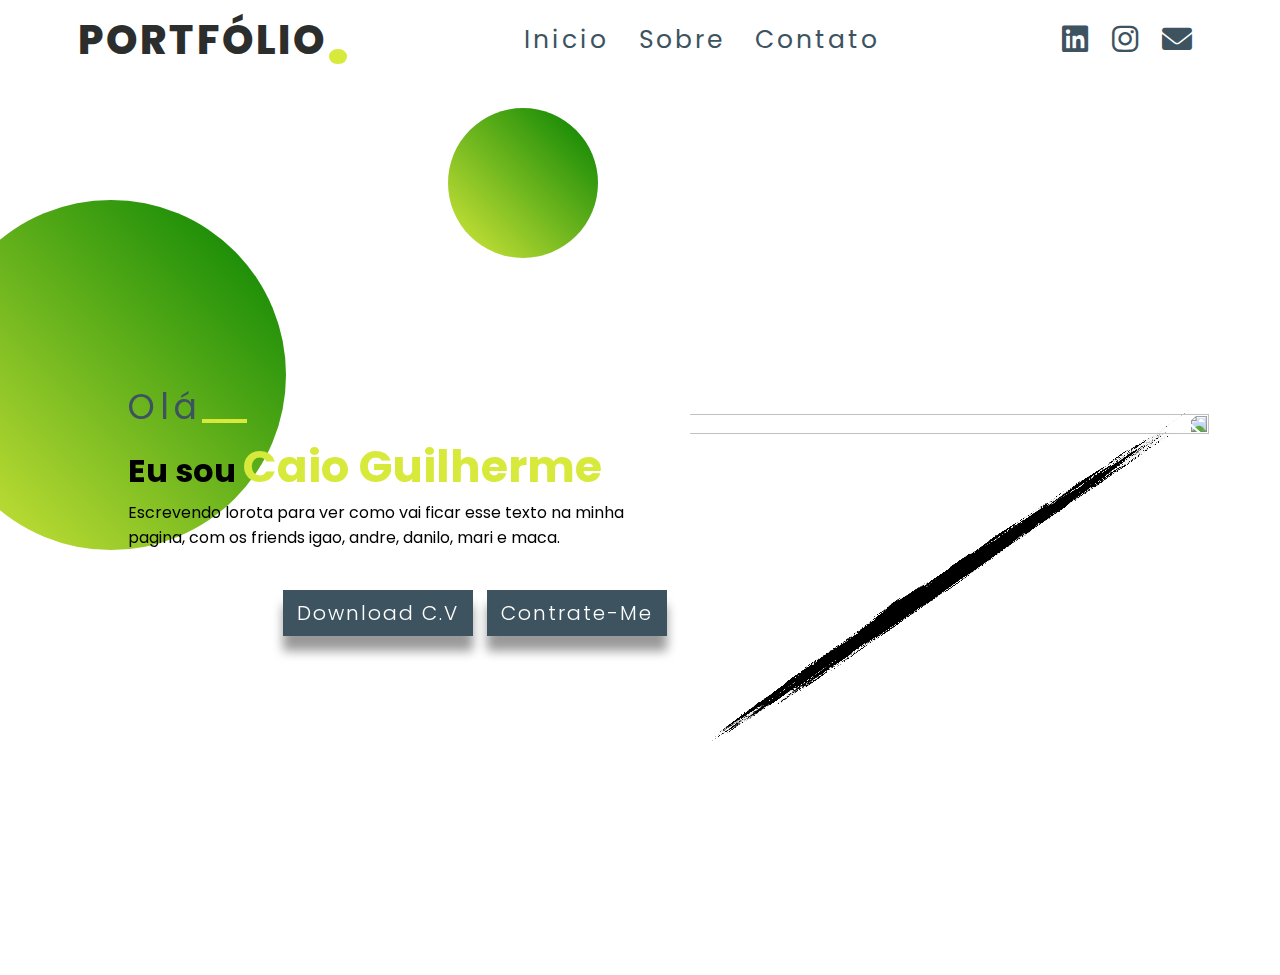
==== index.html @ 5a188521 "Primeiro commit" ====
<!DOCTYPE html>
<html lang="pt-br">
<head>
    <meta charset="UTF-8">
    <meta name="viewport" content="width=device-width, initial-scale=1.0">
    <link rel="stylesheet" href="style.css">
    <link rel="stylesheet" href="https://cdnjs.cloudflare.com/ajax/libs/font-awesome/6.0.0-beta3/css/all.min.css">
    <script src="https://unpkg.com/typed.js@2.0.16/dist/typed.umd.js"></script>
    <title>Portfólio</title>
</head>

<body>
    <div class="container">
        <nav>
            <div class="logo">Portfólio<b>.</b></div>
            <ul class="navItens">
                <li><a href="#">Inicio</a></li>
                <li><a href="sobre.html">Sobre</a></li>
                <li><a href="#">Contato</a></li>
            </ul>
            <div class="links">
                <a href="#"><i class="fab fa-linkedin"></i></a>
                <a href="#"><i class="fab fa-instagram"></i></a>
                <a href="#"><i class="fas fa-envelope"></i></a>
            </div>
        </nav>
        <div class="wrapper">
            <div class="cols cols0">
                <span class="topline">Olá</span>
                <h1>Eu sou <span class="multiText">Caio Guilherme</span></h1>
                <p>Escrevendo lorota para ver como vai ficar esse texto na minha pagina, com os friends igao, andre, danilo, mari e maca.</p>
                <div class="btns">
                    <a href="arquivos/Curriculo Caio Guilherme.pdf" download><button>Download C.V</button></a>
                    <button>Contrate-me</button>
                </div>
            </div>
            
            <div class="cols cols1">
                <div class="imgbox">
                    <img src="img/blackSplash.png" id="splash">
                    <img src="img/eu.png">
                   
                </div>
            </div>
        </div>
        <div id="conteudoSobre" style="display: none;"></div>
    </div> 
    
    <script src="script.js"></script>
</body>
</html>
---- style.css ----
@import url(https://fonts.googleapis.com/css2?family=Poppins:wght@400;600;900&display=swap);

*{
    margin: 0;
    padding: 0;
    box-sizing: border-box;
    font-family: 'poppins',sans-serif;

}

body, html {
    height: 100%;
    margin: 0;
    padding: 0;
    
}


body{

   /*overflow: hidden;*/
}


.container{
    min-height: 100%;
    width: 100%;
    min-height: 100vh;
    background-color: white;
}

nav{
    display: flex;
    width: 100%;
    justify-content: space-around;
    height: 80px;
    line-height: 80px;
    z-index: 111;
   
}

.logo{
    display: flex;
    font-size: 40px;
    font-weight: 800;
    color: rgb(44, 45, 45);
    letter-spacing: 3px;
    cursor: pointer;
    text-transform: uppercase;
}

b{
    font-size: 70px;
    color: rgb(215, 233, 59)
}

.navItens{
    display: flex;
}

.navItens li{
    list-style: none;
    margin: 0 15px;
}

.navItens li a{
    font-size: 25px;
    color: #3d535f;
    letter-spacing: 3px;
    text-decoration: none;
    text-transform: capitalize;

}

.navItens li:hover a,
.links a:hover{
    color: rgb(215, 233, 59)

}

.links a{
    font-size: 30px;
    color: #3d535f;
    margin: 25px 10px;

}

.wrapper{
    display: flex;
    width: 100%;
    height: calc(100vh - 5px);
    justify-content: center;
    align-items: center;
    padding: 0 10%;
    overflow: hidden;
}

.wrapper::before{
    position: absolute;
    content: '';
    height: 350px;
    width: 350px;
    border-radius: 50%;
    left: -5%;
    top: 200px; 
    background: linear-gradient(45deg, rgb(215, 233, 59), green);
    animation: object1 6s linear infinite;
}

.wrapper::after{
    position: absolute;
    content: '';
    height: 150px;
    width: 150px;
    border-radius: 50%;
    left: 35%;
    top: 12%; 
    background: linear-gradient(45deg, rgb(215, 233, 59), green);
    animation: object2 6s linear infinite;
}
@keyframes object1 {
    60%{
        left: -10%;
        top: 35%
    }
    
}
@keyframes object2 {
    60%{
        left: 35%;
        top: 10%
    }
    
}

.cols0{
    width: 60%;
    z-index: 5;
}

.cols{
    width: 50%;
}

.topline{
    display: block;
    position: relative;
    font-size: 35px;
    letter-spacing: 5px;
    color: #3d535f;
}
.topline::after{
    position: absolute;
    content: '';
    height: 4px;
    width: 45px;
    bottom: 10px;
    background-color: rgb(215, 233, 59);
}
.h1{
    display: block;
    font-size: 7em;
    font-weight: 900;
    color: #3d535f;

}

.multiText{
    font-size: 140%;
    color: rgb(215, 233, 59);
    text-transform: capitalize;
}

.p{
    display: block;
    width: 90%;
    font-family: 1.2em;
    color: #3d535f;

}

.btns{
    width: 100%;
    position: relative;
    left: 150px;
}

button{
    outline: none;
    border: none;
    cursor: pointer;
    font-size: 20px;
    font-weight: 300;
    color: #fff;
    background-color: #3d535f;
    padding: 8px 14px;
    margin: 40px 5px;
    letter-spacing: 2px;
    text-transform: capitalize;
    box-shadow: 0 15px 10px rgb(0, 0, 0, 0.4);
}

button:hover{
    background-color: rgb(215, 233, 59);
}

.imgbox{
    position: relative;
    width: 90%;
    height: 90%;
}

.imgbox img{
    position: relative;
    left: 50px;
    height: 100%;
    width: calc(130% - 80px);
    top: -100px;
    right: 50px;
    transform: rotateY(180deg);
    animation: animateUser 4s linear infinite;
    
}

@keyframes animateUser {
    50%{
        right: 30px;
        top: -90px;
    }
}

.imgbox #splash{
    position: absolute;
    top: 39px;
    left: 120px;
    transform: translate(-20%, -50%) rotate(-35deg);
    width: 160%;
    filter: saturate(200%);
    animation: animate 4s linear infinite;
}

@keyframes animate {
    50%{
        top: 49px;
        left: 51px;
        width: 155%;
        
    }
}
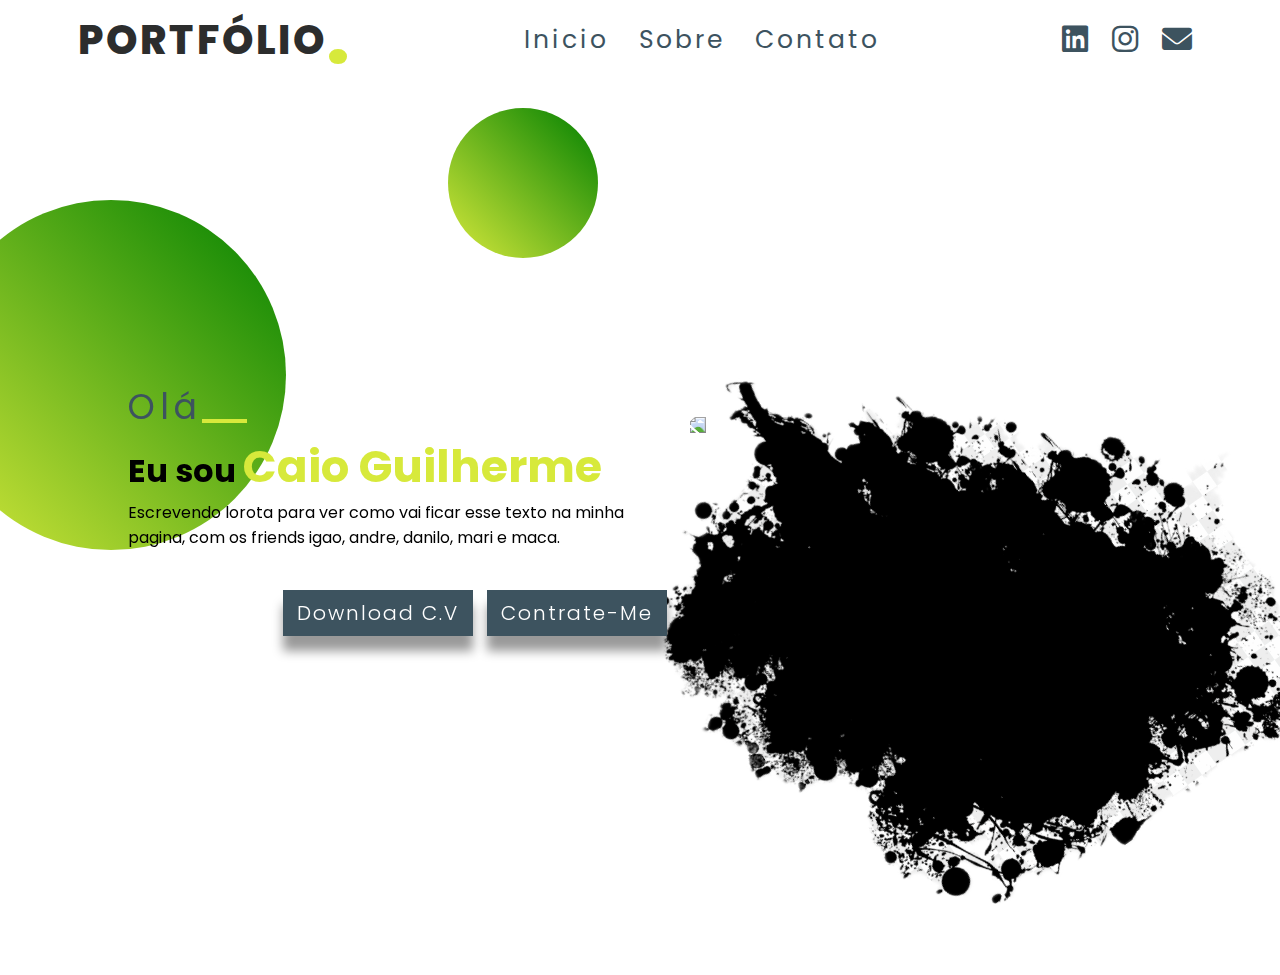
==== commit 0daefc38: "tela responsiva" ====
--- a/index.html
+++ b/index.html
@@ -6,6 +6,8 @@
     <link rel="stylesheet" href="style.css">
     <link rel="stylesheet" href="https://cdnjs.cloudflare.com/ajax/libs/font-awesome/6.0.0-beta3/css/all.min.css">
     <script src="https://unpkg.com/typed.js@2.0.16/dist/typed.umd.js"></script>
+    <meta name="viewport" content="width=device-width, initial-scale=1.0">
+
     <title>Portfólio</title>
 </head>
 
--- a/style.css
+++ b/style.css
@@ -213,7 +213,7 @@
 .imgbox img{
     position: relative;
     left: 50px;
-    height: 100%;
+    height: auto;
     width: calc(130% - 80px);
     top: -100px;
     right: 50px;
@@ -246,4 +246,13 @@
         width: 155%;
         
     }
+}
+
+
+@media (max-width: 768px) {
+    /* Estilos para telas menores, por exemplo, smartphones */
+    .cols {
+        flex-direction: column; /* Coluna em vez de linha */
+    }
+    /* Adicione mais estilos para dispositivos móveis conforme necessário */
 }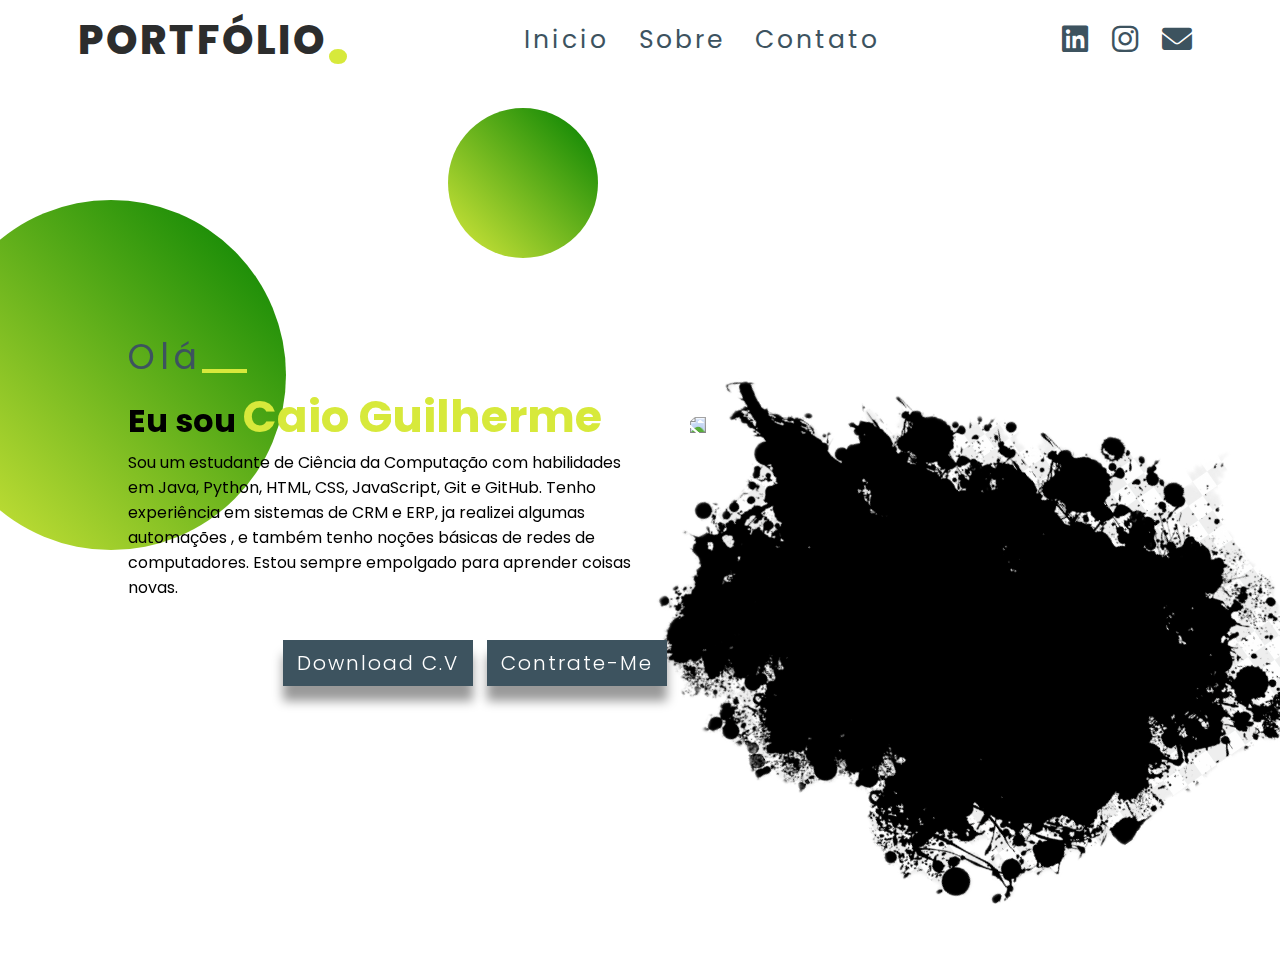
==== commit 82e3133d: "ajuste no texto inicial" ====
--- a/index.html
+++ b/index.html
@@ -30,7 +30,12 @@
             <div class="cols cols0">
                 <span class="topline">Olá</span>
                 <h1>Eu sou <span class="multiText">Caio Guilherme</span></h1>
-                <p>Escrevendo lorota para ver como vai ficar esse texto na minha pagina, com os friends igao, andre, danilo, mari e maca.</p>
+                <p>
+                    Sou um estudante de Ciência da Computação com habilidades em Java, Python, HTML, CSS, JavaScript, Git e GitHub. 
+                    Tenho experiência em sistemas de CRM e ERP, ja realizei algumas automações , 
+                    e também tenho noções básicas de redes de computadores. 
+                    Estou sempre empolgado para aprender coisas novas.
+                </p>
                 <div class="btns">
                     <a href="arquivos/Curriculo Caio Guilherme.pdf" download><button>Download C.V</button></a>
                     <button>Contrate-me</button>
--- a/style.css
+++ b/style.css
@@ -250,9 +250,9 @@
 
 
 @media (max-width: 768px) {
-    /* Estilos para telas menores, por exemplo, smartphones */
+    
     .cols {
-        flex-direction: column; /* Coluna em vez de linha */
-    }
-    /* Adicione mais estilos para dispositivos móveis conforme necessário */
+        flex-direction: column; 
+    }
+  
 }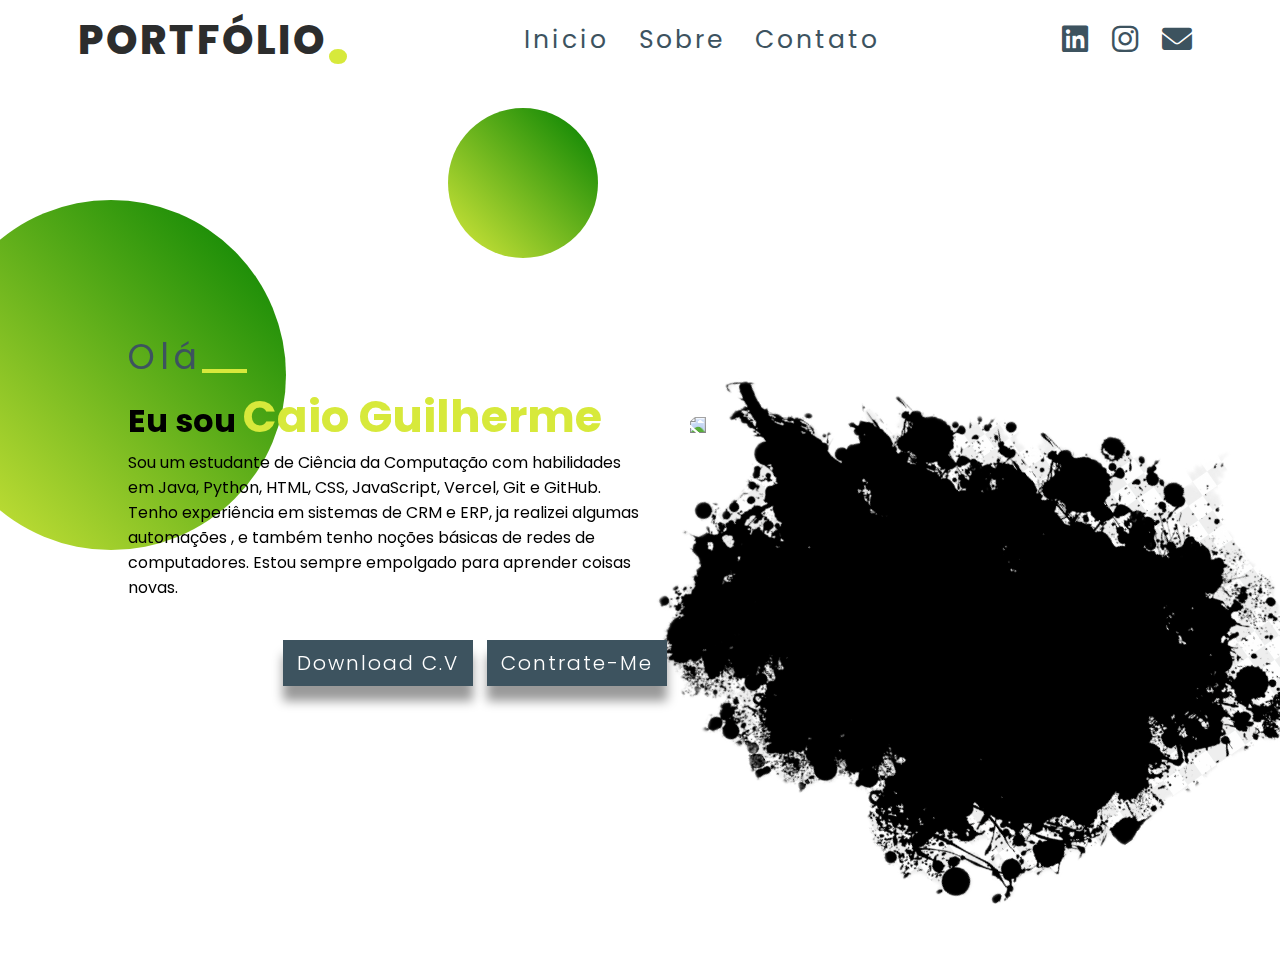
==== commit 24d0548a: "adicinando outra tecnologia" ====
--- a/index.html
+++ b/index.html
@@ -31,7 +31,7 @@
                 <span class="topline">Olá</span>
                 <h1>Eu sou <span class="multiText">Caio Guilherme</span></h1>
                 <p>
-                    Sou um estudante de Ciência da Computação com habilidades em Java, Python, HTML, CSS, JavaScript, Git e GitHub. 
+                    Sou um estudante de Ciência da Computação com habilidades em Java, Python, HTML, CSS, JavaScript, Vercel, Git e GitHub. 
                     Tenho experiência em sistemas de CRM e ERP, ja realizei algumas automações , 
                     e também tenho noções básicas de redes de computadores. 
                     Estou sempre empolgado para aprender coisas novas.
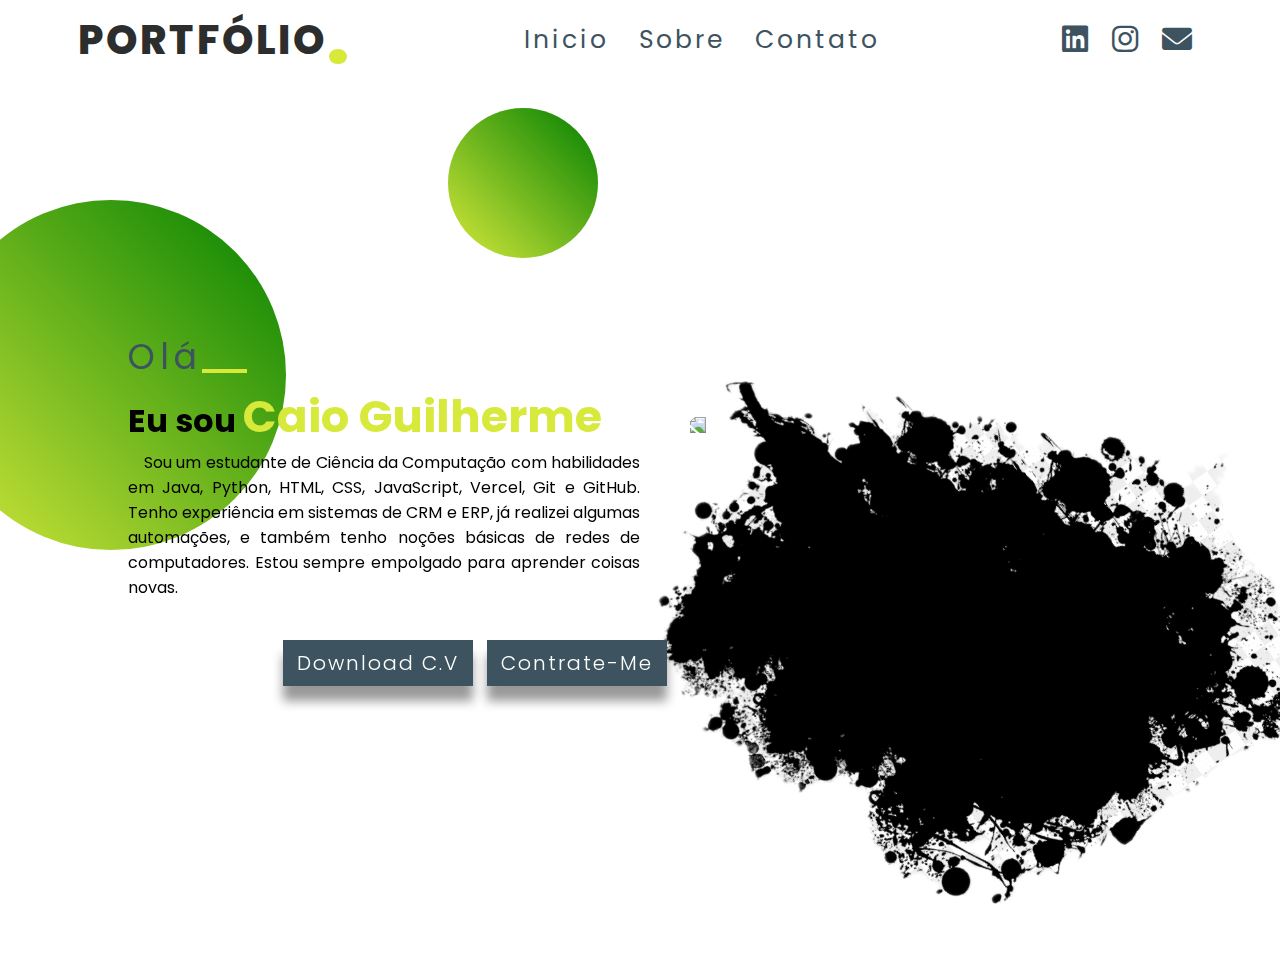
==== commit 00df2017: "identando paragrafo" ====
--- a/index.html
+++ b/index.html
@@ -30,9 +30,9 @@
             <div class="cols cols0">
                 <span class="topline">Olá</span>
                 <h1>Eu sou <span class="multiText">Caio Guilherme</span></h1>
-                <p>
+                <p class="meu-paragrafo">
                     Sou um estudante de Ciência da Computação com habilidades em Java, Python, HTML, CSS, JavaScript, Vercel, Git e GitHub. 
-                    Tenho experiência em sistemas de CRM e ERP, ja realizei algumas automações , 
+                    Tenho experiência em sistemas de CRM e ERP, já realizei algumas automações, 
                     e também tenho noções básicas de redes de computadores. 
                     Estou sempre empolgado para aprender coisas novas.
                 </p>
--- a/style.css
+++ b/style.css
@@ -177,6 +177,10 @@
     font-family: 1.2em;
     color: #3d535f;
 
+}
+.meu-paragrafo {
+    text-align: justify; 
+    text-indent: 1em;   
 }
 
 .btns{
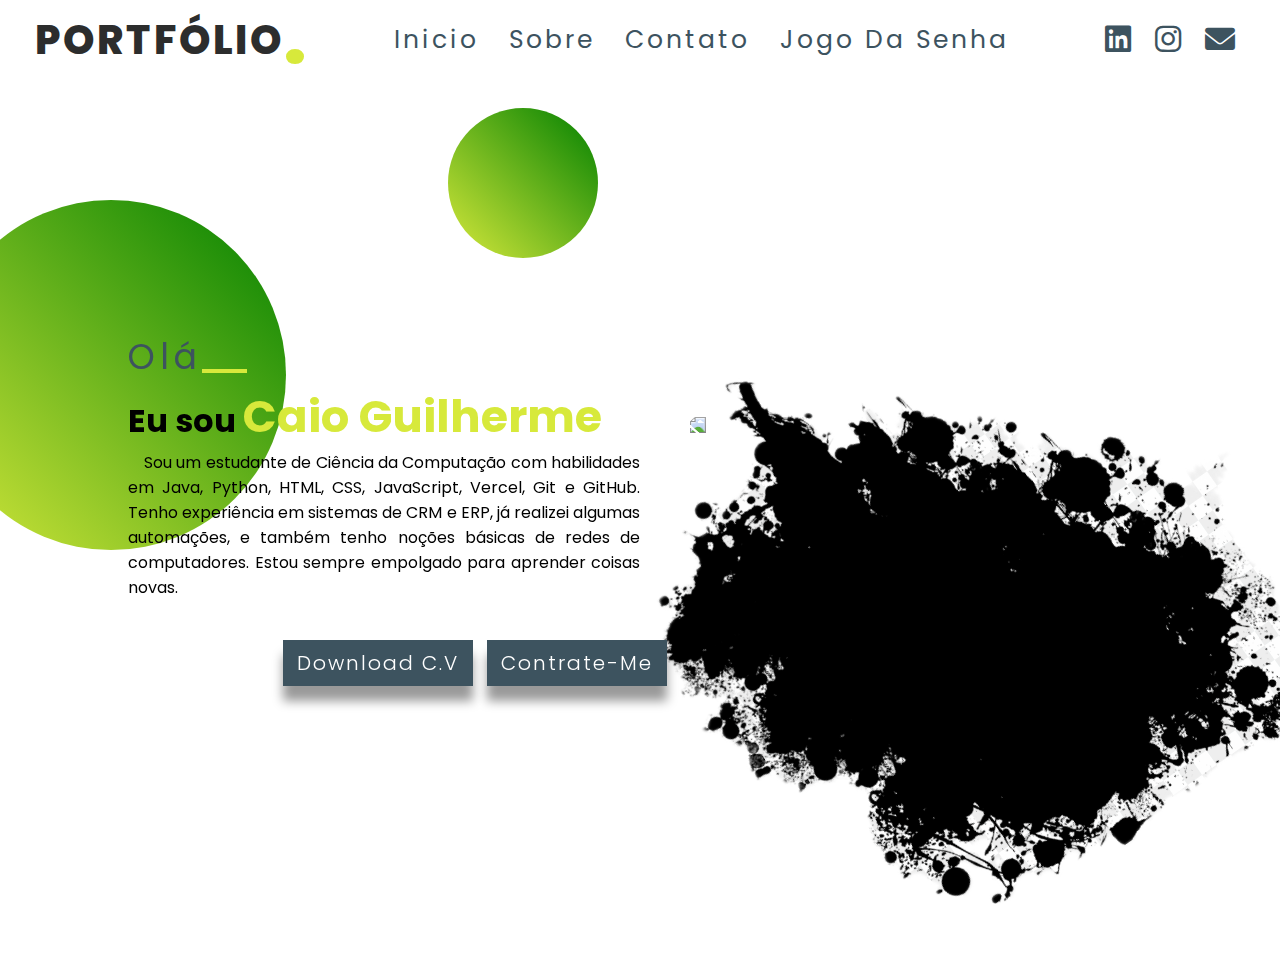
==== commit 2d16627f: "Adicionando jogo da senha" ====
--- a/index.html
+++ b/index.html
@@ -19,6 +19,7 @@
                 <li><a href="#">Inicio</a></li>
                 <li><a href="sobre.html">Sobre</a></li>
                 <li><a href="#">Contato</a></li>
+                <li><a href="#">Jogo da senha</a></li>
             </ul>
             <div class="links">
                 <a href="#"><i class="fab fa-linkedin"></i></a>
